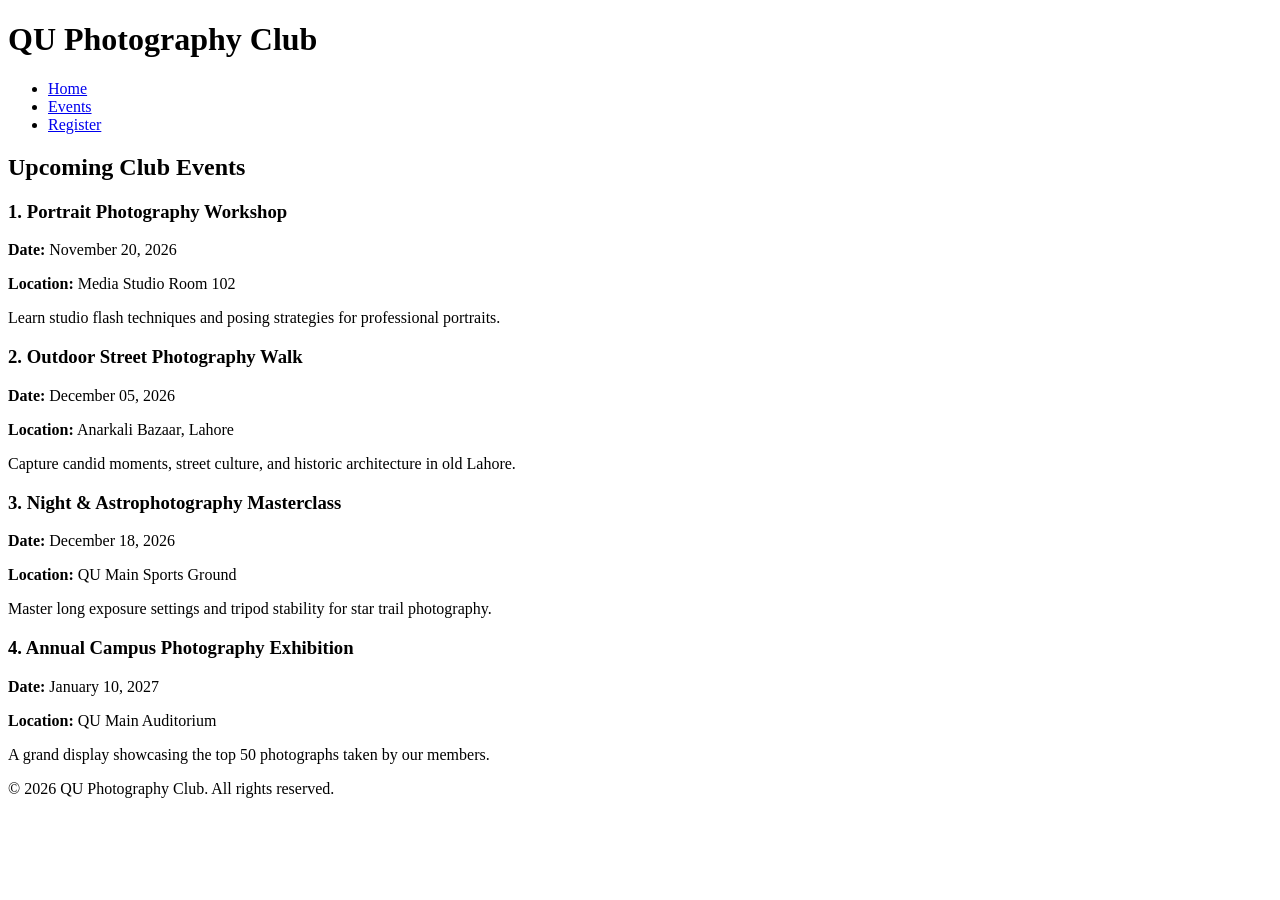
==== events.html @ 34a2be2e "create events.html" ====
<!DOCTYPE html>
<html lang="en">
<head>
    <meta charset="UTF-8">
    <meta name="viewport" content="width=device-width, initial-scale=1.0">
    <title>QU Photography Club - Events</title>
    <link rel="stylesheet" href="css/style.css">
</head>
<body>

    <header>
        <h1>QU Photography Club</h1>
        <nav>
            <ul>
                <li><a href="index.html">Home</a></li>
                <li><a href="events.html" class="active">Events</a></li>
                <li><a href="register.html">Register</a></li>
            </ul>
        </nav>
    </header>

    <main>
        <section>
            <h2>Upcoming Club Events</h2>

            <article>
                <h3>1. Portrait Photography Workshop</h3>
                <p><strong>Date:</strong> <time datetime="2026-11-20">November 20, 2026</time></p>
                <p><strong>Location:</strong> Media Studio Room 102</p>
                <p>Learn studio flash techniques and posing strategies for professional portraits.</p>
            </article>

            <article>
                <h3>2. Outdoor Street Photography Walk</h3>
                <p><strong>Date:</strong> <time datetime="2026-12-05">December 05, 2026</time></p>
                <p><strong>Location:</strong> Anarkali Bazaar, Lahore</p>
                <p>Capture candid moments, street culture, and historic architecture in old Lahore.</p>
            </article>

            <article>
                <h3>3. Night & Astrophotography Masterclass</h3>
                <p><strong>Date:</strong> <time datetime="2026-12-18">December 18, 2026</time></p>
                <p><strong>Location:</strong> QU Main Sports Ground</p>
                <p>Master long exposure settings and tripod stability for star trail photography.</p>
            </article>

            <article>
                <h3>4. Annual Campus Photography Exhibition</h3>
                <p><strong>Date:</strong> <time datetime="2027-01-10">January 10, 2027</time></p>
                <p><strong>Location:</strong> QU Main Auditorium</p>
                <p>A grand display showcasing the top 50 photographs taken by our members.</p>
            </article>
        </section>
    </main>

    <footer>
        <p>&copy; 2026 QU Photography Club. All rights reserved.</p>
    </footer>

</body>
</html>
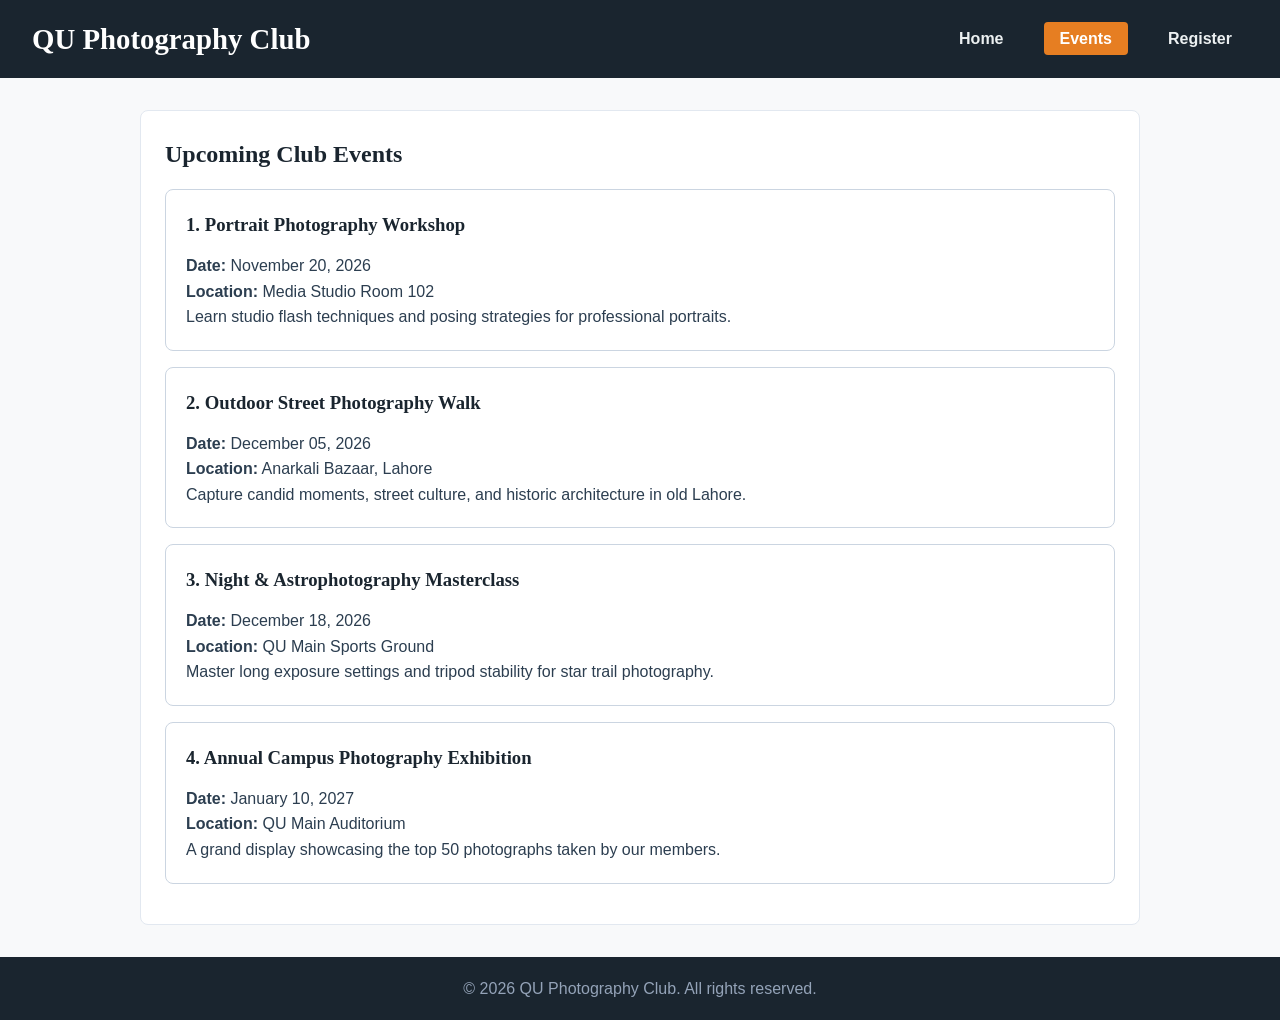
==== commit 25b627f5: "update events.html" ====
--- a/events.html
+++ b/events.html
@@ -4,7 +4,7 @@
     <meta charset="UTF-8">
     <meta name="viewport" content="width=device-width, initial-scale=1.0">
     <title>QU Photography Club - Events</title>
-    <link rel="stylesheet" href="css/style.css">
+    <link rel="stylesheet" href="css/styles.css">
 </head>
 <body>
 
--- a/css/styles.css
+++ b/css/styles.css
@@ -0,0 +1,239 @@
+/* ==========================================================================
+   QU Photography Club - Main Stylesheet (styles.css)
+   ========================================================================== */
+
+/* Universal Reset & Box Model */
+* {
+    box-sizing: border-box;
+    margin: 0;
+    padding: 0;
+}
+
+/* Element Selector */
+body {
+    font-family: 'Segoe UI', Tahoma, Geneva, Verdana, sans-serif;
+    font-size: 16px;
+    line-height: 1.6;
+    color: #2c3e50;
+    background-color: #f8f9fa;
+    display: flex;
+    flex-direction: column;
+    min-height: 100vh;
+}
+
+/* Grouping Selector */
+h1, h2, h3 {
+    font-family: Georgia, serif;
+    color: #1a252f;
+    margin-bottom: 0.8rem;
+}
+
+/* Header & Flexbox Navigation */
+header {
+    background-color: #1a252f;
+    color: #ffffff;
+    padding: 1rem 2rem;
+    display: flex;
+    flex-wrap: wrap;
+    justify-content: space-between;
+    align-items: center;
+    gap: 1rem;
+}
+
+header h1 {
+    color: #ffffff;
+    font-size: 1.8rem;
+    margin-bottom: 0;
+}
+
+/* Child Selector */
+nav > ul {
+    display: flex;
+    list-style: none;
+    gap: 1.5rem;
+}
+
+/* Descendant Selector */
+nav a {
+    color: #ecf0f1;
+    text-decoration: none;
+    font-weight: 600;
+    padding: 0.5rem 1rem;
+    border-radius: 4px;
+    transition: background-color 0.3s ease;
+}
+
+/* Pseudo-class Selector */
+nav a:hover {
+    background-color: #34495e;
+    color: #e67e22;
+}
+
+/* Class Selector */
+.active {
+    background-color: #e67e22;
+    color: #ffffff !important;
+}
+
+/* Main Layout */
+main {
+    flex: 1;
+    max-width: 1000px;
+    width: 90%;
+    margin: 2rem auto;
+    display: flex;
+    flex-direction: column;
+    gap: 1.5rem;
+}
+
+section {
+    background: #ffffff;
+    padding: 1.5rem;
+    border-radius: 8px;
+    border: 1px solid #e2e8f0;
+}
+
+/* Card Styling */
+article {
+    background: #ffffff;
+    border: 1px solid #cbd5e1;
+    border-radius: 8px;
+    padding: 1.25rem;
+    margin: 1rem 0;
+}
+
+figure {
+    margin: 1rem 0;
+    text-align: center;
+}
+
+figure img {
+    max-width: 100%;
+    height: auto;
+    border-radius: 6px;
+}
+
+figcaption {
+    font-size: 0.88rem;
+    color: #64748b;
+    font-style: italic;
+}
+
+aside {
+    background-color: #f1f5f9;
+    border-left: 4px solid #e67e22;
+    padding: 1.2rem;
+    border-radius: 4px;
+}
+
+/* Attribute Selector */
+a[href^="https"] {
+    color: #2980b9;
+    font-weight: bold;
+}
+
+/* Form Controls */
+#registrationForm {
+    display: flex;
+    flex-direction: column;
+    gap: 1rem;
+}
+
+fieldset {
+    border: 1px solid #cbd5e1;
+    border-radius: 6px;
+    padding: 1.2rem;
+}
+
+legend {
+    font-weight: bold;
+    padding: 0 0.5rem;
+}
+
+input[type="text"],
+input[type="email"],
+input[type="tel"],
+select {
+    width: 100%;
+    padding: 0.6rem;
+    margin-top: 0.3rem;
+    border: 1px solid #94a3b8;
+    border-radius: 4px;
+}
+
+input:focus,
+select:focus {
+    outline: 2px solid #e67e22;
+}
+
+button {
+    background-color: #27ae60;
+    color: #ffffff;
+    border: none;
+    padding: 0.75rem 1.5rem;
+    font-size: 1rem;
+    border-radius: 4px;
+    cursor: pointer;
+}
+
+button:hover {
+    background-color: #219150;
+}
+
+/* ID Selector */
+#clearBtn {
+    background-color: #e74c3c;
+    margin-top: 1rem;
+}
+
+.msg-box {
+    background-color: #d4edda;
+    color: #155724;
+    padding: 0.8rem;
+    border-radius: 4px;
+    margin-bottom: 1rem;
+}
+
+/* Table Styling */
+table {
+    width: 100%;
+    border-collapse: collapse;
+    margin-top: 1rem;
+}
+
+th, td {
+    border: 1px solid #cbd5e1;
+    padding: 0.75rem;
+    text-align: left;
+}
+
+th {
+    background-color: #1a252f;
+    color: #ffffff;
+}
+
+footer {
+    background-color: #1a252f;
+    color: #94a3b8;
+    text-align: center;
+    padding: 1.2rem;
+    margin-top: auto;
+}
+
+/* Responsive Design (@media query) */
+@media (max-width: 600px) {
+    header {
+        flex-direction: column;
+        text-align: center;
+    }
+
+    nav > ul {
+        flex-direction: column;
+        gap: 0.5rem;
+    }
+
+    main {
+        width: 95%;
+        margin: 1rem auto;
+    }
+}
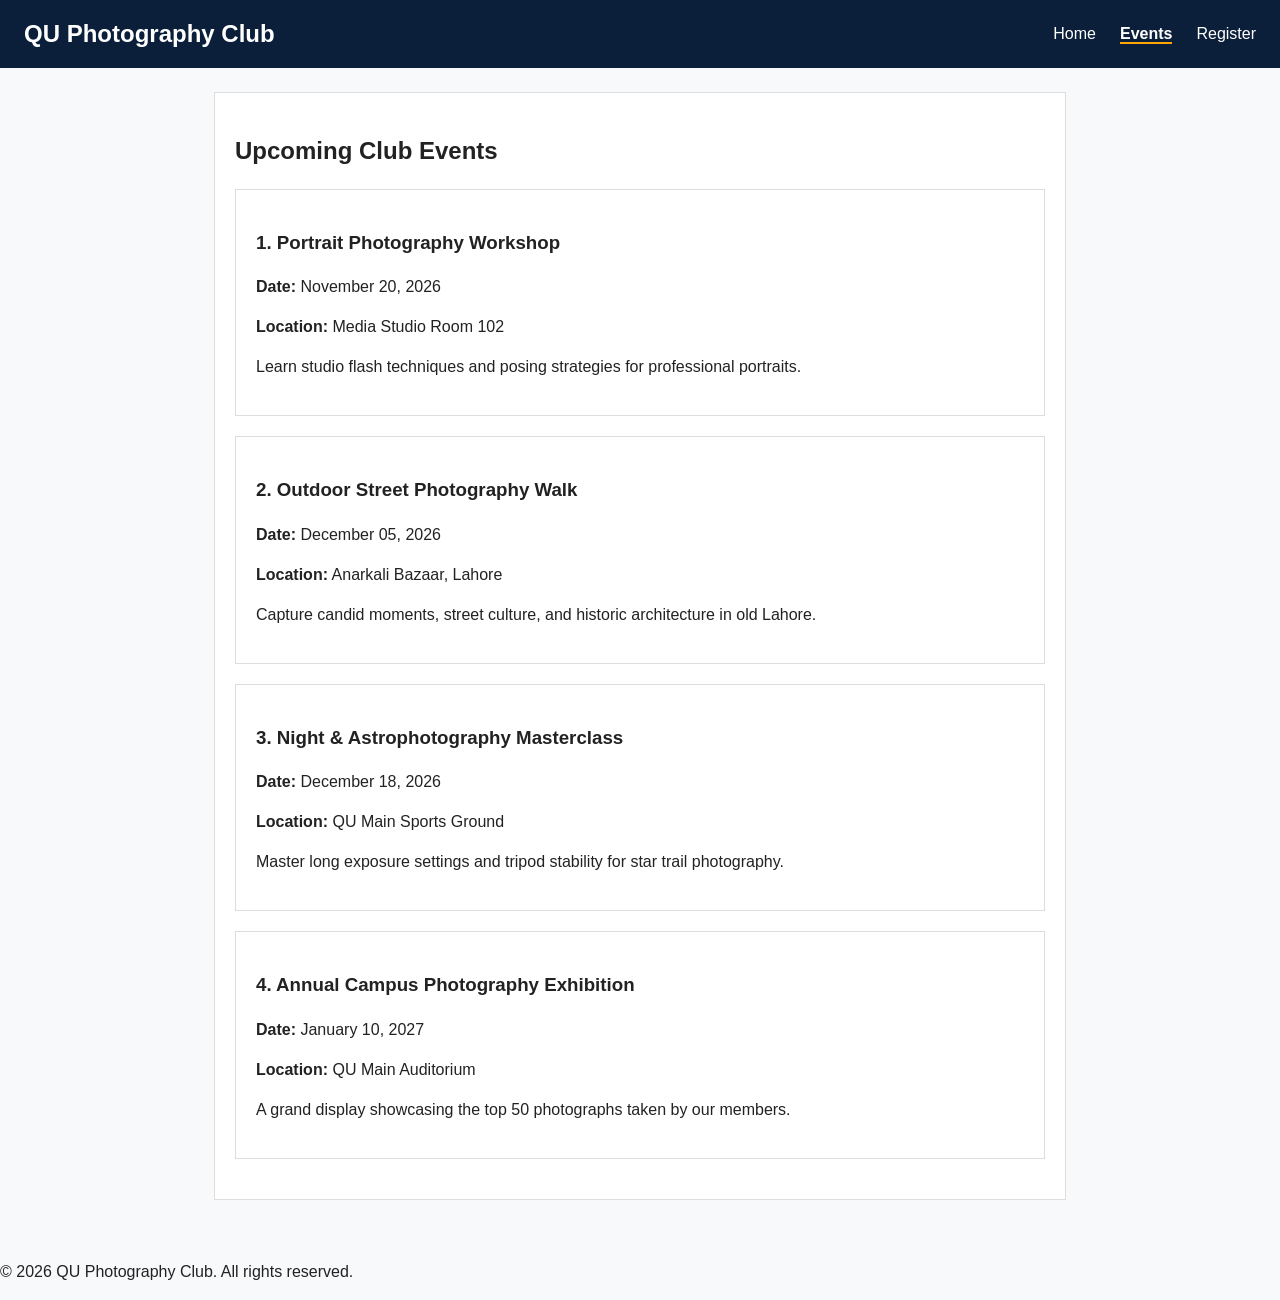
==== commit 8cc019c4: "update events.html" ====
--- a/events.html
+++ b/events.html
@@ -1,12 +1,16 @@
+
 <!DOCTYPE html>
 <html lang="en">
 <head>
     <meta charset="UTF-8">
+    
     <meta name="viewport" content="width=device-width, initial-scale=1.0">
     <title>QU Photography Club - Events</title>
+    
     <link rel="stylesheet" href="css/styles.css">
 </head>
 <body>
+
 
     <header>
         <h1>QU Photography Club</h1>
@@ -19,7 +23,9 @@
         </nav>
     </header>
 
+    
     <main>
+  
         <section>
             <h2>Upcoming Club Events</h2>
 
@@ -53,6 +59,7 @@
         </section>
     </main>
 
+    
     <footer>
         <p>&copy; 2026 QU Photography Club. All rights reserved.</p>
     </footer>
--- a/css/styles.css
+++ b/css/styles.css
@@ -1,153 +1,82 @@
-/* ==========================================================================
-   QU Photography Club - Main Stylesheet (styles.css)
-   ========================================================================== */
 
-/* Universal Reset & Box Model */
 * {
     box-sizing: border-box;
+}
+
+body {
+    font-family: "Segoe UI", Arial, sans-serif;
+    font-size: 16px;
+    line-height: 1.5;
+    color: #222222;
+    margin: 0;
+    background-color: #f8f9fa;
+}
+
+header {
+    background-color: #0b1f3a;
+    color: #ffffff;
+    padding: 16px 24px;
+    display: flex;
+    justify-content: space-between;
+    align-items: center;
+}
+
+header h1 {
+    margin: 0;
+    font-size: 24px;
+}
+
+nav ul {
+    display: flex;
+    gap: 24px;
+    list-style: none;
     margin: 0;
     padding: 0;
 }
 
-/* Element Selector */
-body {
-    font-family: 'Segoe UI', Tahoma, Geneva, Verdana, sans-serif;
-    font-size: 16px;
-    line-height: 1.6;
-    color: #2c3e50;
-    background-color: #f8f9fa;
-    display: flex;
-    flex-direction: column;
-    min-height: 100vh;
+nav a {
+    color: #ffffff;
+    text-decoration: none;
 }
 
-/* Grouping Selector */
-h1, h2, h3 {
-    font-family: Georgia, serif;
-    color: #1a252f;
-    margin-bottom: 0.8rem;
+nav a.active {
+    font-weight: bold;
+    border-bottom: 2px solid orange;
 }
 
-/* Header & Flexbox Navigation */
-header {
-    background-color: #1a252f;
-    color: #ffffff;
-    padding: 1rem 2rem;
-    display: flex;
-    flex-wrap: wrap;
-    justify-content: space-between;
-    align-items: center;
-    gap: 1rem;
+
+main {
+    padding: 24px;
+    max-width: 900px;
+    margin: 0 auto;
 }
 
-header h1 {
-    color: #ffffff;
-    font-size: 1.8rem;
-    margin-bottom: 0;
+section, article, aside {
+    background: #ffffff;
+    padding: 20px;
+    margin-bottom: 20px;
+    border: 1px solid #dddddd;
 }
 
-/* Child Selector */
-nav > ul {
-    display: flex;
-    list-style: none;
-    gap: 1.5rem;
-}
-
-/* Descendant Selector */
-nav a {
-    color: #ecf0f1;
-    text-decoration: none;
-    font-weight: 600;
-    padding: 0.5rem 1rem;
-    border-radius: 4px;
-    transition: background-color 0.3s ease;
-}
-
-/* Pseudo-class Selector */
-nav a:hover {
-    background-color: #34495e;
-    color: #e67e22;
-}
-
-/* Class Selector */
-.active {
-    background-color: #e67e22;
-    color: #ffffff !important;
-}
-
-/* Main Layout */
-main {
-    flex: 1;
-    max-width: 1000px;
-    width: 90%;
-    margin: 2rem auto;
-    display: flex;
-    flex-direction: column;
-    gap: 1.5rem;
-}
-
-section {
-    background: #ffffff;
-    padding: 1.5rem;
-    border-radius: 8px;
-    border: 1px solid #e2e8f0;
-}
-
-/* Card Styling */
-article {
-    background: #ffffff;
-    border: 1px solid #cbd5e1;
-    border-radius: 8px;
-    padding: 1.25rem;
-    margin: 1rem 0;
-}
-
-figure {
-    margin: 1rem 0;
-    text-align: center;
-}
-
-figure img {
+img {
     max-width: 100%;
     height: auto;
-    border-radius: 6px;
-}
-
-figcaption {
-    font-size: 0.88rem;
-    color: #64748b;
-    font-style: italic;
-}
-
-aside {
-    background-color: #f1f5f9;
-    border-left: 4px solid #e67e22;
-    padding: 1.2rem;
-    border-radius: 4px;
-}
-
-/* Attribute Selector */
-a[href^="https"] {
-    color: #2980b9;
-    font-weight: bold;
-}
-
-/* Form Controls */
-#registrationForm {
-    display: flex;
-    flex-direction: column;
-    gap: 1rem;
 }
 
 fieldset {
-    border: 1px solid #cbd5e1;
-    border-radius: 6px;
-    padding: 1.2rem;
+    border: 1px solid #cccccc;
+    padding: 16px;
+    margin-bottom: 16px;
 }
 
 legend {
     font-weight: bold;
-    padding: 0 0.5rem;
+    padding: 0 8px;
+}
+
+label {
+    display: block;
+    margin-bottom: 6px;
 }
 
 input[type="text"],
@@ -155,85 +84,51 @@
 input[type="tel"],
 select {
     width: 100%;
-    padding: 0.6rem;
-    margin-top: 0.3rem;
-    border: 1px solid #94a3b8;
-    border-radius: 4px;
-}
-
-input:focus,
-select:focus {
-    outline: 2px solid #e67e22;
+    padding: 8px;
+    margin-bottom: 12px;
+    border: 1px solid #ccc;
 }
 
 button {
-    background-color: #27ae60;
+    background-color: #0b1f3a;
     color: #ffffff;
+    padding: 10px 16px;
     border: none;
-    padding: 0.75rem 1.5rem;
-    font-size: 1rem;
-    border-radius: 4px;
     cursor: pointer;
 }
 
-button:hover {
-    background-color: #219150;
-}
-
-/* ID Selector */
-#clearBtn {
-    background-color: #e74c3c;
-    margin-top: 1rem;
-}
-
-.msg-box {
-    background-color: #d4edda;
-    color: #155724;
-    padding: 0.8rem;
-    border-radius: 4px;
-    margin-bottom: 1rem;
-}
-
-/* Table Styling */
+/* Tables (Lecture 2 Slide 26) */
 table {
     width: 100%;
     border-collapse: collapse;
-    margin-top: 1rem;
+    margin-top: 16px;
 }
 
 th, td {
-    border: 1px solid #cbd5e1;
-    padding: 0.75rem;
+    border: 1px solid #dddddd;
+    padding: 8px;
     text-align: left;
 }
 
 th {
-    background-color: #1a252f;
-    color: #ffffff;
+    background-color: #f2f2f2;
 }
 
-footer {
-    background-color: #1a252f;
-    color: #94a3b8;
-    text-align: center;
-    padding: 1.2rem;
-    margin-top: auto;
+.msg-box {
+    padding: 10px;
+    background-color: #d4edda;
+    color: #155724;
+    margin-bottom: 15px;
 }
 
-/* Responsive Design (@media query) */
 @media (max-width: 600px) {
     header {
         flex-direction: column;
-        text-align: center;
+        align-items: flex-start;
+        gap: 12px;
     }
-
-    nav > ul {
+    nav ul {
         flex-direction: column;
-        gap: 0.5rem;
-    }
-
-    main {
-        width: 95%;
-        margin: 1rem auto;
+        gap: 10px;
     }
 }
